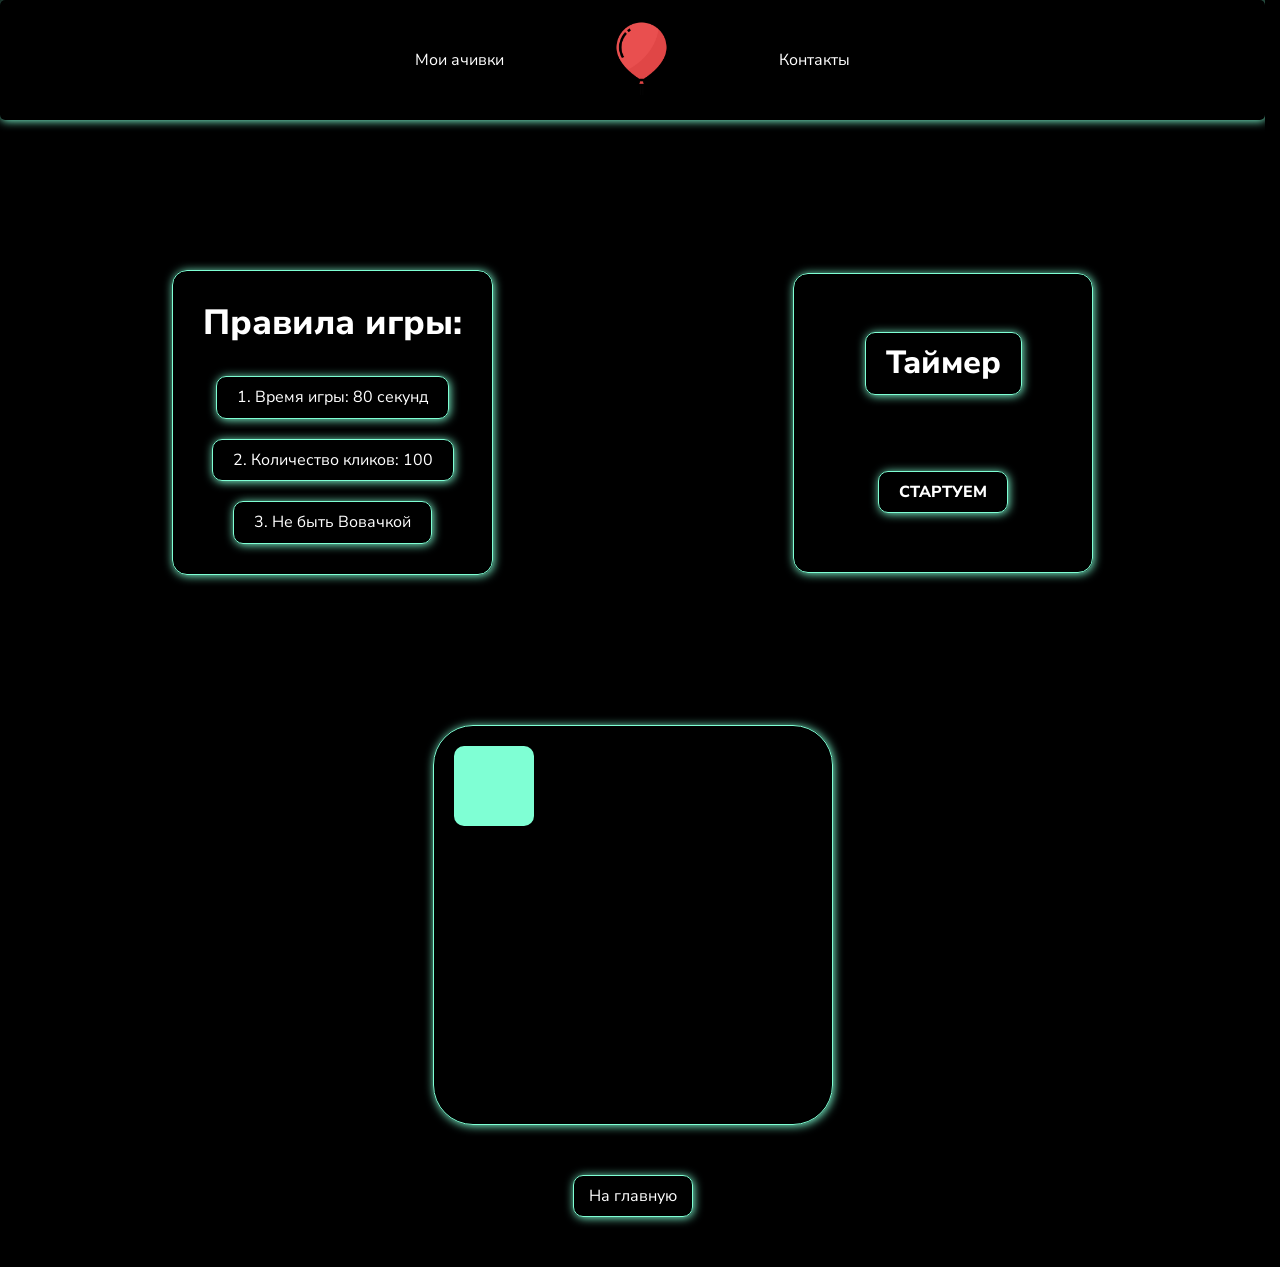
==== levels/level10.html @ 64bd840e "First commit" ====
<!DOCTYPE html>
<html lang="en">

<head>
    <meta charset="UTF-8">
    <meta name="viewport" content="width=device-width, initial-scale=1.0">
    <title>HUYUBIKI. 4-й Уровень</title>
    <link rel="preconnect" href="https://fonts.googleapis.com">
    <link rel="preconnect" href="https://fonts.gstatic.com" crossorigin>
    <link
        href="https://fonts.googleapis.com/css2?family=Nunito+Sans:ital,opsz,wght@0,6..12,200..1000;1,6..12,200..1000&display=swap"
        rel="stylesheet">
    <link rel="stylesheet" href="../styles/styles.css">
</head>

<body>
    <header class="header">
        <div class="container">
            <ul class="header__list">
                <li class="header__list-item">
                    <a href="#" class="header__list-link">Мои ачивки</a>
                </li>
                <li class="header__list-item">
                    <a href="../index.html" class="header__list-link"><img src="../images/logo.png" alt=""
                            class="header__logo-img"></a>
                </li>
                <li class="header__list-item">
                    <a href="#" class="header__list-link">Контакты</a>
                </li>
            </ul>
        </div>
    </header>

    <main class="main">
        <section class="section">
            <div class="container" style="display: flex; flex-direction: column; align-items: center;">
                <div class="game-about">
                    <div class="game-rules">
                        <!-- Правила также передаются из JS -->
                        <h3 class="game-rules__title">
                            Правила игры:
                        </h3>
                        <ul class="game-rules__list">
                            <li class="game-rules__list-item">
                                <p class="game-rules__list-text game-rules__time">1. Время игры</p>
                            </li>
                            <li class="game-rules__list-item">
                                <p class="game-rules__list-text game__list-clicks">2. Количество кликов</p>
                            </li>
                            <li class="game-rules__list-item">
                                <p class="game-rules__list-text game-rules__best-score">3. Не быть Вовачкой</p>
                            </li>
                        </ul>
                    </div>
                    <div class="game-timer">
                        <!-- Остаток времени через JS грузится -->
                        <p class="game-timer__text">Таймер</p>
                        <span class="game-timer__start-btn">СТАРТУЕМ</span>
                    </div>
                </div>
                <div class="game-field">
                    <div class="game-field__icon" style="background-color: aquamarine;">
                        
                    </div>
                </div>
                <a href="../index.html" class="next-lvl"></a>
            </div>
        </section>
    </main>
</body>
    
    <script src="../script/levels/dataAndNextLvlBtn.js"></script>
    <script src="../script/main.js"></script>
</html>
---- styles/styles.css ----
@charset "UTF-8";
/**
  Нормализация блочной модели
 */
*,
::before,
::after {
  box-sizing: border-box;
}

/**
  Убираем внутренние отступы слева тегам списков,
  у которых есть атрибут class
 */
:where(ul, ol):where([class]) {
  padding-left: 0;
}

/**
  Убираем внешние отступы body и двум другим тегам,
  у которых есть атрибут class
 */
body,
:where(blockquote, figure, fieldset):where([class]) {
  margin: 0;
}

/**
  Убираем внешние отступы вертикали нужным тегам,
  у которых есть атрибут class
 */
:where(h1,
h2,
h3,
h4,
h5,
h6,
p,
ul,
ol,
dl):where([class]) {
  margin-block: 0;
}

:where(dd[class]) {
  margin-left: 0;
}

:where(fieldset[class]) {
  padding: 0;
  border: none;
}

/**
  Убираем стандартный маркер маркированному списку,
  у которого есть атрибут class
 */
:where(ul[class]) {
  list-style: none;
}

:where(address[class]) {
  font-style: normal;
}

/**
  Обнуляем вертикальные внешние отступы параграфа,
  объявляем локальную переменную для внешнего отступа вниз,
  чтобы избежать взаимодействие с более сложным селектором
 */
p {
  --paragraphMarginBottom: 24px;
  margin-block: 0;
}

/**
  Внешний отступ вниз для параграфа без атрибута class,
  который расположен не последним среди своих соседних элементов
 */
p:where(:not([class]):not(:last-child)) {
  margin-bottom: var(--paragraphMarginBottom);
}

/**
  Упрощаем работу с изображениями и видео
 */
img,
video {
  display: block;
  max-width: 100%;
  height: auto;
}

/**
  Наследуем свойства шрифт для полей ввода
 */
input,
textarea,
select,
button {
  font: inherit;
}

html {
  /**
    Пригодится в большинстве ситуаций
    (когда, например, нужно будет "прижать" футер к низу сайта)
   */
  height: 100%;
  /**
    Убираем скачок интерфейса по горизонтали
    при появлении / исчезновении скроллбара
   */
  scrollbar-gutter: stable;
  /**
    Плавный скролл
   */
  scroll-behavior: smooth;
}

body {
  /**
    Пригодится в большинстве ситуаций
    (когда, например, нужно будет "прижать" футер к низу сайта)
   */
  min-height: 100%;
  /**
    Унифицированный интерлиньяж
   */
  line-height: 1.5;
}

/**
  Нормализация высоты элемента ссылки при его инспектировании в DevTools
 */
a:where([class]) {
  display: inline-flex;
}

/**
  Курсор-рука при наведении на элемент
 */
button,
label {
  cursor: pointer;
}

/**
  Убирает серую подсветку при тапе на мобильных устройствах (iOS/Android)
 */
button {
  -webkit-tap-highlight-color: transparent;
}

/**
  Приводим к единому цвету svg-элементы
  (за исключением тех, у которых уже указан
  атрибут fill со значением 'none' или начинается с 'url')
 */
:where([fill]:not([fill=none],
[fill^=url])) {
  fill: currentColor;
}

/**
  Приводим к единому цвету svg-элементы
  (за исключением тех, у которых уже указан
  атрибут stroke со значением 'none')
 */
:where([stroke]:not([stroke=none],
[stroke^=url])) {
  stroke: currentColor;
}

/**
  Чиним баг задержки смены цвета при взаимодействии с svg-элементами
 */
svg * {
  transition-property: fill, stroke;
}

/**
  Приведение рамок таблиц в классический 'collapse' вид
 */
:where(table) {
  border-collapse: collapse;
  border-color: currentColor;
}

/**
  Удаляем все анимации и переходы для людей,
  которые предпочитают их не использовать
 */
@media (prefers-reduced-motion: reduce) {
  *,
  ::before,
  ::after {
    animation-duration: 0.01ms !important;
    animation-iteration-count: 1 !important;
    transition-duration: 0.01ms !important;
    scroll-behavior: auto !important;
  }
}
:root {
  --color-dark: #000;
  --color-light: #fff;
  --border-radius: 15px;
  --font-family-base: 'Nunito Sans', sans-serif;
  --container-width: 1440px;
  --container-padding-x: 20px;
  --section-padding-y: 70px;
  --input-height: 59px;
  --button-height: 68px;
  --transition-duration: 0.2s;
}

.container {
  max-width: calc(var(--container-width) + var(--container-padding-x) * 2);
  margin-inline: auto;
  padding-inline: var(--container-padding-x);
}

.visually-hidden {
  position: absolute !important;
  width: 1px !important;
  height: 1px !important;
  margin: -1px !important;
  border: 0 !important;
  padding: 0 !important;
  white-space: nowrap !important;
  clip-path: inset(100%) !important;
  clip: rect(0 0 0 0) !important;
  overflow: hidden !important;
}

.hidden-scrollbar {
  scrollbar-width: none;
  overflow: -moz-scrollbars-none;
}
.hidden-scrollbar::-webkit-scrollbar {
  width: 0 !important;
}

body {
  font-size: clamp(16px, 1.25vw, 18px);
  font-family: var(--font-family-base);
  font-weight: 400;
  line-height: 1.28;
  color: var(--color-light);
  background-color: var(--color-dark);
}

a,
button,
input,
textarea,
svg * {
  transition-duration: var(--transition-duration);
}

a {
  text-decoration: none;
  color: inherit;
}

h1,
h2,
h3,
h4 {
  font-weight: 500;
}

h1 {
  font-size: clamp(43px, 4.1666666667vw, 60px);
}

h2 {
  font-size: clamp(36px, 2.7777777778vw, 40px);
}

h3 {
  font-size: clamp(26px, 2.0833333333vw, 30px);
}

h4 {
  font-size: clamp(18px, 1.3888888889vw, 20px);
}

.h1 {
  font-size: clamp(43px, 4.1666666667vw, 60px);
}

.h2 {
  font-size: clamp(36px, 2.7777777778vw, 40px);
}

.h3 {
  font-size: clamp(26px, 2.0833333333vw, 30px);
}

.h4 {
  font-size: clamp(18px, 1.3888888889vw, 20px);
}

.header {
  padding-block: 20px;
  box-shadow: aquamarine 1px 1px 10px;
  border-radius: 5px;
  display: flex;
  align-items: center;
}
.header__logo-img {
  max-width: 75px;
}
.header__list {
  display: flex;
  align-items: center;
  -moz-column-gap: 100px;
       column-gap: 100px;
}

.levels-selection {
  display: flex;
  flex-direction: column;
  align-items: center;
  justify-content: center;
  margin-top: 150px;
  row-gap: 50px;
  box-shadow: aqua 1px 1px 10px;
  border-radius: 20px;
  padding-block: 20px;
}
@media (max-width: 480px) {
  .levels-selection {
    row-gap: 20px;
  }
}
.levels-selection__list {
  display: grid;
  grid-template-columns: repeat(5, 1fr);
  grid-template-rows: repeat(2, 1fr);
  row-gap: 20px;
  -moz-column-gap: 50px;
       column-gap: 50px;
}
@media (max-width: 480px) {
  .levels-selection__list {
    grid-template-columns: repeat(2, 1fr);
    grid-template-rows: repeat(5, 1fr);
    padding: 10px;
    row-gap: 10px;
    -moz-column-gap: 20px;
         column-gap: 20px;
  }
}
.levels-selection__list-link {
  padding-block: 20px;
  padding-inline: 50px;
  border-radius: 15px;
  display: flex;
  align-items: center;
  justify-content: center;
  color: var(--color-dark);
  box-shadow: aquamarine 1px 1px 10px;
  transition: all 0.3s ease-in;
}
.levels-selection__list-link.unlocked {
  background-color: aquamarine;
}
.levels-selection__list-link.locked {
  color: var(--color-light);
  background-color: rgba(89, 255, 200, 0.123);
}
@media (hover: hover) {
  .levels-selection__list-link.locked:hover {
    background-color: red;
    color: var(--color-light);
    box-shadow: red 1px 1px 10px;
    cursor: not-allowed;
  }
}
@media (hover: none) {
  .levels-selection__list-link.locked:active {
    background-color: red;
    color: var(--color-light);
    box-shadow: red 1px 1px 10px;
    cursor: not-allowed;
  }
}

.game-about {
  display: flex;
  align-items: center;
  justify-content: space-around;
  margin-top: 150px;
  -moz-column-gap: 300px;
       column-gap: 300px;
}
@media (max-width: 480px) {
  .game-about {
    margin-top: 50px;
    row-gap: 20px;
    flex-direction: column;
  }
}

.game-rules {
  padding: 30px;
  border: 1px solid aquamarine;
  box-shadow: aquamarine 1px 1px 10px;
  border-radius: 15px;
}
.game-rules__title {
  font-size: 35px;
  font-weight: 800;
  margin-bottom: 30px;
}
.game-rules__list {
  display: flex;
  align-items: center;
  flex-direction: column;
  row-gap: 20px;
}
.game-rules__list-item {
  box-shadow: aquamarine 1px 1px 10px;
  border-radius: 10px;
  border: 1px solid aquamarine;
  padding-inline: 20px;
  padding-block: 10px;
}

.game-timer {
  height: 300px;
  width: 300px;
  padding: 20px;
  display: flex;
  align-items: center;
  justify-content: space-around;
  flex-direction: column;
  border: 1px solid aquamarine;
  box-shadow: aquamarine 1px 1px 10px;
  border-radius: 15px;
}
.game-timer__text {
  box-shadow: aquamarine 1px 1px 10px;
  border: 1px solid aquamarine;
  border-radius: 10px;
  padding-inline: 20px;
  padding-block: 10px;
  font-size: 32px;
  font-weight: 800;
}
.game-timer__start-btn {
  box-shadow: aquamarine 1px 1px 10px;
  border: 1px solid aquamarine;
  border-radius: 10px;
  padding-inline: 20px;
  padding-block: 10px;
  font-weight: 800;
  cursor: pointer;
}

.game-field {
  border: 1px solid aquamarine;
  box-shadow: aquamarine 1px 1px 10px;
  border-radius: 40px;
  width: 400px;
  aspect-ratio: 1;
  margin-top: 150px;
  position: relative;
  padding: 20px;
}
@media (max-width: 480px) {
  .game-field {
    margin-top: 50px;
  }
}
.game-field__icon {
  position: absolute;
  width: 80px;
  aspect-ratio: 1;
  border-radius: 10px;
}

.next-lvl {
  margin-block: 50px;
  box-shadow: aquamarine 1px 1px 10px;
  border-radius: 10px;
}
.next-lvl.active {
  border: 1px solid aquamarine;
  padding-inline: 15px;
  padding-block: 10px;
}/*# sourceMappingURL=styles.css.map */
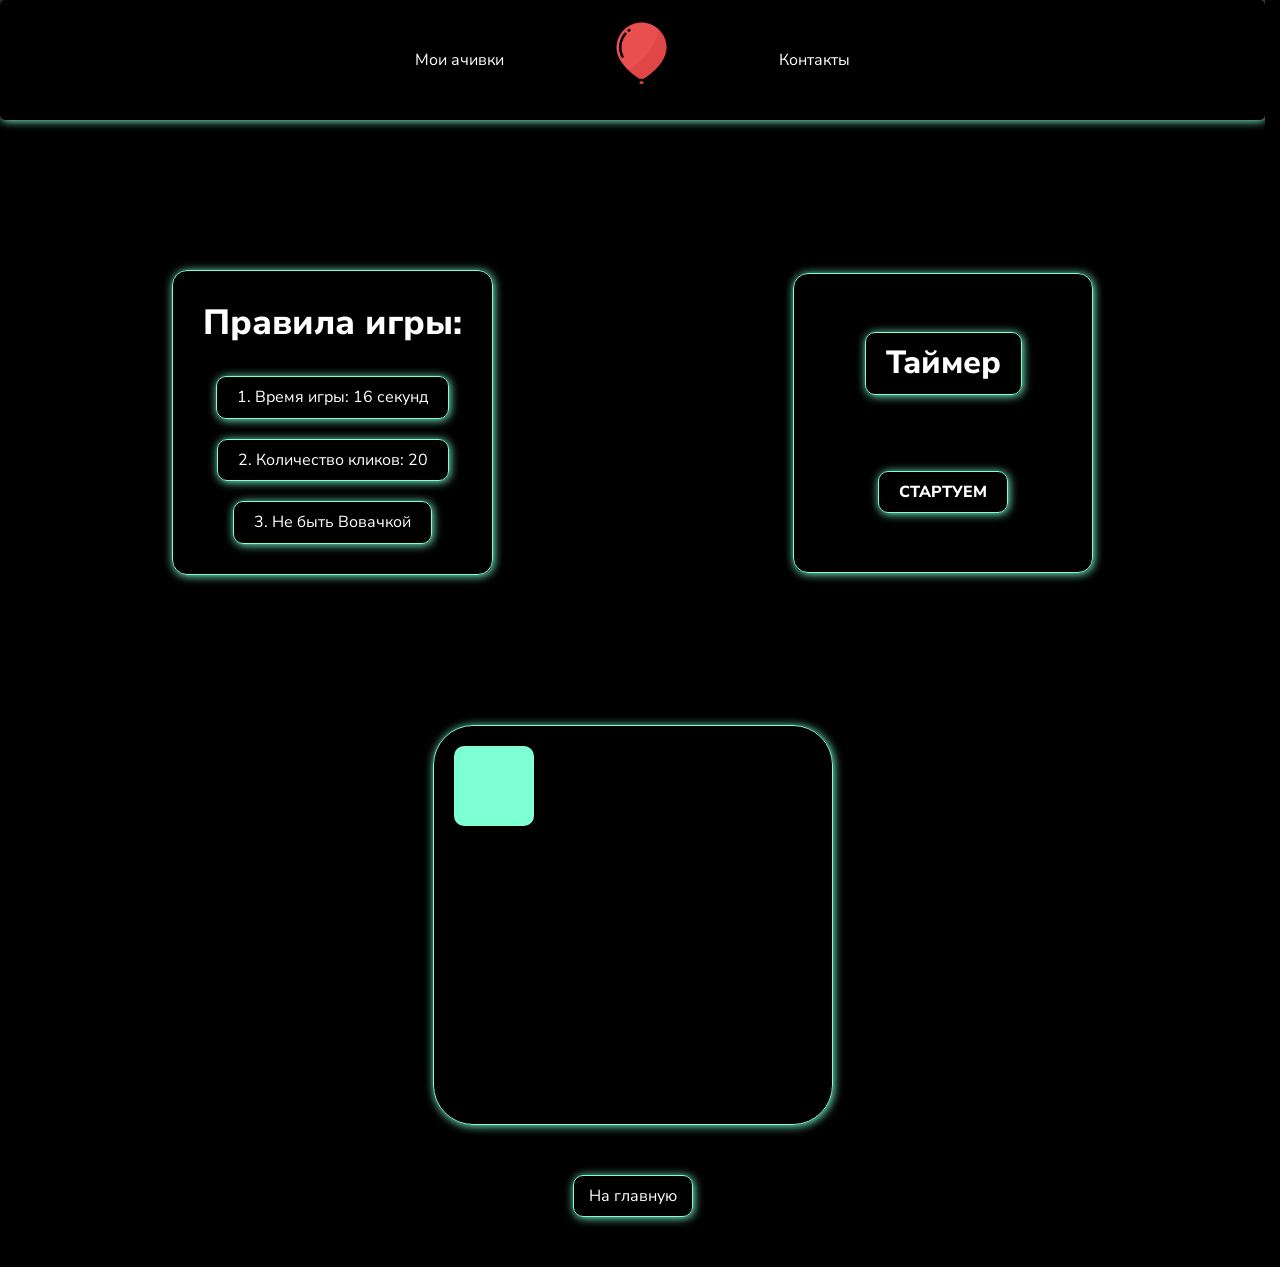
==== commit 942e2d00: "Fixes" ====
--- a/levels/level10.html
+++ b/levels/level10.html
@@ -4,7 +4,7 @@
 <head>
     <meta charset="UTF-8">
     <meta name="viewport" content="width=device-width, initial-scale=1.0">
-    <title>HUYUBIKI. 4-й Уровень</title>
+    <title>HUYUBIKI. 10-й Уровень</title>
     <link rel="preconnect" href="https://fonts.googleapis.com">
     <link rel="preconnect" href="https://fonts.gstatic.com" crossorigin>
     <link
